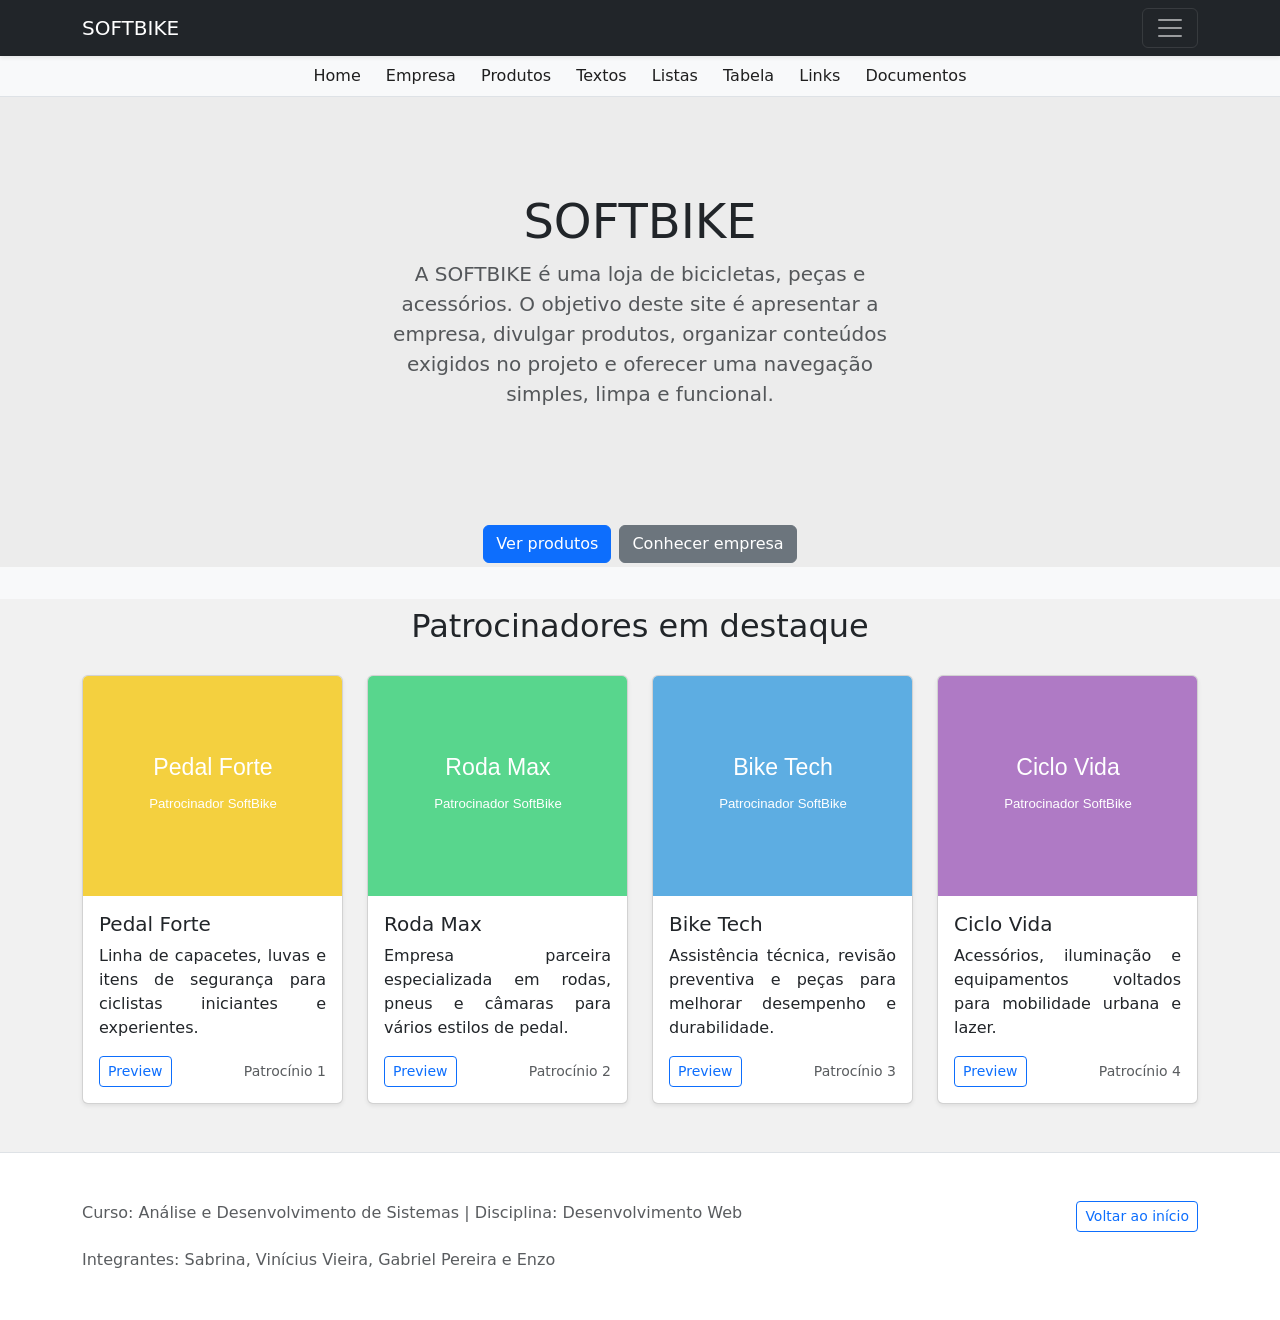
==== softbike_bootstrap/index.html @ a232e0e2 "Projeto SoftBike inicial" ====
<!DOCTYPE html>
<html lang="pt-br">
<head>
    <meta charset="UTF-8">
    <meta name="viewport" content="width=device-width, initial-scale=1.0">
    <title>SOFTBIKE - Home</title>

    <!-- Link do Bootstrap utilizado em sala de aula -->
    <link href="https://cdn.jsdelivr.net/npm/bootstrap@5.1.3/dist/css/bootstrap.min.css" rel="stylesheet"
        integrity="sha384-1BmE4kWBq78iYhFldvKuhfTAU6auU8tT94WrHftjDbrCEXSU1oBoqyl2QvZ6jIW3" crossorigin="anonymous">

    <!-- Arquivo CSS próprio do projeto -->
    <link rel="stylesheet" href="style.css">
</head>
<body>
    <!-- Âncora para o botão de voltar ao início -->
    <a id="inicio"></a>

    <!-- Início do menu expansível -->
    <div class="collapse" id="navbarToggleExternalContent">
        <div class="bg-dark p-4">
            <h5 class="text-white h4">SOFTBIKE - Projeto de Desenvolvimento Web</h5>
            <span class="text-muted">Curso: ADS | Disciplina: Desenvolvimento Web | Tema: Loja de bicicletas</span>
        </div>
    </div>

    <!-- Navbar principal do site -->
    <nav class="navbar navbar-dark bg-dark shadow-sm">
        <div class="container">
            <a class="navbar-brand" href="index.html">SOFTBIKE</a>

            <!-- Botão do menu recolhível -->
            <button class="navbar-toggler" type="button" data-bs-toggle="collapse"
                data-bs-target="#navbarToggleExternalContent" aria-controls="navbarToggleExternalContent"
                aria-expanded="false" aria-label="Toggle navigation">
                <span class="navbar-toggler-icon"></span>
            </button>
        </div>
    </nav>

    <!-- Menu secundário com as páginas do projeto -->
    <div class="bg-light border-bottom py-2">
        <div class="container text-center">
            <a class="menu-link" href="index.html">Home</a>
            <a class="menu-link" href="empresa.html">Empresa</a>
            <a class="menu-link" href="produtos.html">Produtos</a>
            <a class="menu-link" href="texto.html">Textos</a>
            <a class="menu-link" href="listas.html">Listas</a>
            <a class="menu-link" href="tabela.html">Tabela</a>
            <a class="menu-link" href="links.html">Links</a>
            <a class="menu-link" href="wireframe.html">Documentos</a>
        </div>
    </div>

    <!-- Seção principal semelhante ao modelo feito em sala -->
    <section class="hero-softbike d-flex align-items-center">
        <div class="container">
            <div class="mx-auto py-5 my-5 hero-box">
                <!-- Título principal da home -->
                <h1 class="display-5 text-center">SOFTBIKE</h1>

                <!-- Texto de apresentação -->
                <p class="lead text-muted">A SOFTBIKE é uma loja de bicicletas, peças e acessórios. O objetivo deste site é apresentar a empresa, divulgar produtos, organizar conteúdos exigidos no projeto e oferecer uma navegação simples, limpa e funcional.</p>
            </div>

            <!-- Botões de ação, seguindo a ideia da aula -->
            <div class="d-flex justify-content-center">
                <a href="produtos.html" class="btn btn-primary m-1">Ver produtos</a>
                <a href="empresa.html" class="btn btn-secondary m-1">Conhecer empresa</a>
            </div>
        </div>
    </section>

    <!-- Espaço visual entre a apresentação e os cartões -->
    <div class="p-3 mb-2 bg-light text-dark"></div>

    <!-- Área de patrocinadores em formato de cartões -->
    <section class="container mb-5">
        <h2 class="section-title">Patrocinadores em destaque</h2>

        <!-- Uso do grid do Bootstrap para deixar os cartões alinhados -->
        <div class="row g-4">
            <div class="col-md-6 col-lg-3">
                <div class="card shadow-sm rounded h-100">
                    <img src="imagens/patrocinador1.svg" class="card-img-top" alt="Patrocinador Pedal Forte">
                    <div class="card-body">
                        <h5 class="card-title">Pedal Forte</h5>
                        <p class="card-text">Linha de capacetes, luvas e itens de segurança para ciclistas iniciantes e experientes.</p>
                        <div class="d-flex justify-content-between align-items-center">
                            <a href="links.html" class="btn btn-outline-primary btn-sm">Preview</a>
                            <small class="text-muted">Patrocínio 1</small>
                        </div>
                    </div>
                </div>
            </div>

            <div class="col-md-6 col-lg-3">
                <div class="card shadow-sm rounded h-100">
                    <img src="imagens/patrocinador2.svg" class="card-img-top" alt="Patrocinador Roda Max">
                    <div class="card-body">
                        <h5 class="card-title">Roda Max</h5>
                        <p class="card-text">Empresa parceira especializada em rodas, pneus e câmaras para vários estilos de pedal.</p>
                        <div class="d-flex justify-content-between align-items-center">
                            <a href="produtos.html" class="btn btn-outline-primary btn-sm">Preview</a>
                            <small class="text-muted">Patrocínio 2</small>
                        </div>
                    </div>
                </div>
            </div>

            <div class="col-md-6 col-lg-3">
                <div class="card shadow-sm rounded h-100">
                    <img src="imagens/patrocinador3.svg" class="card-img-top" alt="Patrocinador Bike Tech">
                    <div class="card-body">
                        <h5 class="card-title">Bike Tech</h5>
                        <p class="card-text">Assistência técnica, revisão preventiva e peças para melhorar desempenho e durabilidade.</p>
                        <div class="d-flex justify-content-between align-items-center">
                            <a href="empresa.html" class="btn btn-outline-primary btn-sm">Preview</a>
                            <small class="text-muted">Patrocínio 3</small>
                        </div>
                    </div>
                </div>
            </div>

            <div class="col-md-6 col-lg-3">
                <div class="card shadow-sm rounded h-100">
                    <img src="imagens/patrocinador4.svg" class="card-img-top" alt="Patrocinador Ciclo Vida">
                    <div class="card-body">
                        <h5 class="card-title">Ciclo Vida</h5>
                        <p class="card-text">Acessórios, iluminação e equipamentos voltados para mobilidade urbana e lazer.</p>
                        <div class="d-flex justify-content-between align-items-center">
                            <a href="texto.html" class="btn btn-outline-primary btn-sm">Preview</a>
                            <small class="text-muted">Patrocínio 4</small>
                        </div>
                    </div>
                </div>
            </div>
        </div>
    </section>

    <!-- Início do rodapé -->
    <footer class="py-5 bg-white border-top mt-5">
        <div class="container">
            <div class="d-flex justify-content-between flex-wrap gap-3">
                <p class="text-muted m-0">Curso: Análise e Desenvolvimento de Sistemas | Disciplina: Desenvolvimento Web</p>
                <a href="#inicio" class="btn btn-outline-primary btn-sm">Voltar ao início</a>
            </div>
            <p class="text-muted mt-3 mb-0">Integrantes: Sabrina, Vinícius Vieira, Gabriel Pereira e Enzo</p>
        </div>
    </footer>

    <!-- Scripts do Bootstrap para funcionamento do menu -->
    <script src="https://cdn.jsdelivr.net/npm/@popperjs/core@2.10.2/dist/umd/popper.min.js"
        integrity="sha384-7+zCNj/IqJ95wo16oMtfsKbZ9ccEh31eOz1HGyDuCQ6wgnyJNSYdrPa03rtR1zdB"
        crossorigin="anonymous"></script>
    <script src="https://cdn.jsdelivr.net/npm/bootstrap@5.1.3/dist/js/bootstrap.min.js"
        integrity="sha384-QJHtvGhmr9XOIpI6YVutG+2QOK9T+ZnN4kzFN1RtK3zEFEIsxhlmWl5/YESvpZ13"
        crossorigin="anonymous"></script>
</body>
</html>
---- softbike_bootstrap/style.css ----
/*
    Arquivo CSS principal do projeto SOFTBIKE
    Observação: o Bootstrap já faz grande parte da estilização.
    Aqui foram colocados apenas alguns ajustes complementares.
*/

body {
    background-color: #f1f1f1;
}

.menu-link {
    text-decoration: none;
    color: #1f1f1f;
    margin: 0 10px;
    font-weight: 500;
}

.menu-link:hover {
    color: #0d6efd;
    text-decoration: underline;
}

.hero-softbike {
    background-color: #ececec;
    min-height: 360px;
}

.hero-box {
    max-width: 520px;
}

.hero-box p {
    text-align: center;
}

.card img {
    border-radius: 5px 5px 0px 0px !important;
    height: 220px;
    object-fit: cover;
}

.card-text {
    text-align: justify;
}

.section-title {
    text-align: center;
    margin-bottom: 30px;
}

.gallery-image {
    width: 100%;
    height: 220px;
    object-fit: cover;
    
}

.texto-link {
    text-decoration: none;
}

.wire-box {
    border: 2px solid #6c757d;
    background-color: #ffffff;
    padding: 15px;
    margin-bottom: 20px;
}

.wire-item {
    border: 1px solid #adb5bd;
    text-align: center;
    padding: 12px;
    margin-bottom: 10px;
    background-color: #f8f9fa;
}

table td, table th {
    vertical-align: middle;
}

.formato-box {
    background-color: #ffffff;
    border: 1px solid #dee2e6;
    border-radius: 5px;
    padding: 20px;
}
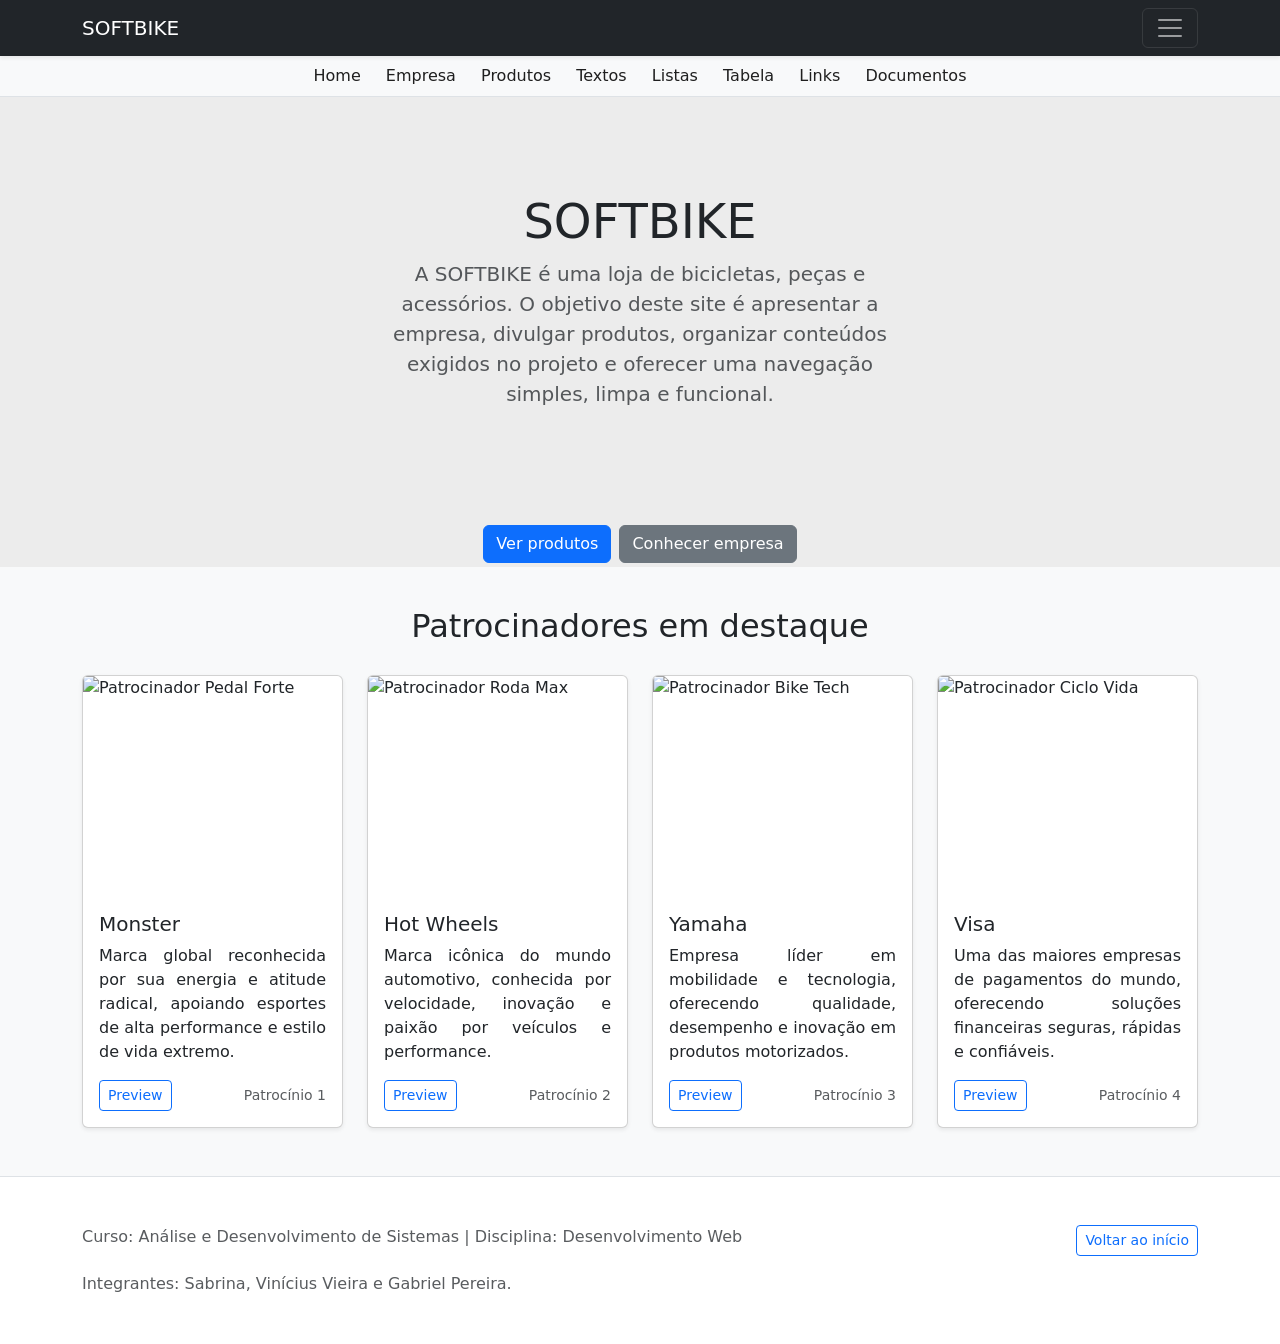
==== commit 8e66c156: "Adicionando imagens e descrições dos patrocinadores" ====
--- a/softbike_bootstrap/index.html
+++ b/softbike_bootstrap/index.html
@@ -82,10 +82,10 @@
         <div class="row g-4">
             <div class="col-md-6 col-lg-3">
                 <div class="card shadow-sm rounded h-100">
-                    <img src="imagens/patrocinador1.svg" class="card-img-top" alt="Patrocinador Pedal Forte">
+                    <img src="https://i.pinimg.com/736x/53/e9/40/53e940d3e119d28113a0a05acce9e668.jpg" class="card-img-top" alt="Patrocinador Pedal Forte">
                     <div class="card-body">
-                        <h5 class="card-title">Pedal Forte</h5>
-                        <p class="card-text">Linha de capacetes, luvas e itens de segurança para ciclistas iniciantes e experientes.</p>
+                        <h5 class="card-title">Monster</h5>
+                        <p class="card-text">Marca global reconhecida por sua energia e atitude radical, apoiando esportes de alta performance e estilo de vida extremo.</p>
                         <div class="d-flex justify-content-between align-items-center">
                             <a href="links.html" class="btn btn-outline-primary btn-sm">Preview</a>
                             <small class="text-muted">Patrocínio 1</small>
@@ -96,10 +96,10 @@
 
             <div class="col-md-6 col-lg-3">
                 <div class="card shadow-sm rounded h-100">
-                    <img src="imagens/patrocinador2.svg" class="card-img-top" alt="Patrocinador Roda Max">
+                    <img src="https://i.pinimg.com/1200x/18/ba/bb/18babbb9aa462f78774edb99a525eeb8.jpg" class="card-img-top" alt="Patrocinador Roda Max">
                     <div class="card-body">
-                        <h5 class="card-title">Roda Max</h5>
-                        <p class="card-text">Empresa parceira especializada em rodas, pneus e câmaras para vários estilos de pedal.</p>
+                        <h5 class="card-title">Hot Wheels</h5>
+                        <p class="card-text">Marca icônica do mundo automotivo, conhecida por velocidade, inovação e paixão por veículos e performance.</p>
                         <div class="d-flex justify-content-between align-items-center">
                             <a href="produtos.html" class="btn btn-outline-primary btn-sm">Preview</a>
                             <small class="text-muted">Patrocínio 2</small>
@@ -110,10 +110,10 @@
 
             <div class="col-md-6 col-lg-3">
                 <div class="card shadow-sm rounded h-100">
-                    <img src="imagens/patrocinador3.svg" class="card-img-top" alt="Patrocinador Bike Tech">
+                    <img src="https://i.pinimg.com/736x/0e/18/59/0e18599c46125c7f49ea6b0b9c5fbda7.jpg" class="card-img-top" alt="Patrocinador Bike Tech">
                     <div class="card-body">
-                        <h5 class="card-title">Bike Tech</h5>
-                        <p class="card-text">Assistência técnica, revisão preventiva e peças para melhorar desempenho e durabilidade.</p>
+                        <h5 class="card-title">Yamaha</h5>
+                        <p class="card-text">Empresa líder em mobilidade e tecnologia, oferecendo qualidade, desempenho e inovação em produtos motorizados.</p>
                         <div class="d-flex justify-content-between align-items-center">
                             <a href="empresa.html" class="btn btn-outline-primary btn-sm">Preview</a>
                             <small class="text-muted">Patrocínio 3</small>
@@ -124,10 +124,10 @@
 
             <div class="col-md-6 col-lg-3">
                 <div class="card shadow-sm rounded h-100">
-                    <img src="imagens/patrocinador4.svg" class="card-img-top" alt="Patrocinador Ciclo Vida">
+                    <img src="https://i.pinimg.com/736x/ee/bc/ac/eebcac29e2ffb5930d2fb1c5e45a7fa5.jpg" class="card-img-top" alt="Patrocinador Ciclo Vida">
                     <div class="card-body">
-                        <h5 class="card-title">Ciclo Vida</h5>
-                        <p class="card-text">Acessórios, iluminação e equipamentos voltados para mobilidade urbana e lazer.</p>
+                        <h5 class="card-title">Visa</h5>
+                        <p class="card-text">Uma das maiores empresas de pagamentos do mundo, oferecendo soluções financeiras seguras, rápidas e confiáveis.</p>
                         <div class="d-flex justify-content-between align-items-center">
                             <a href="texto.html" class="btn btn-outline-primary btn-sm">Preview</a>
                             <small class="text-muted">Patrocínio 4</small>
@@ -145,7 +145,7 @@
                 <p class="text-muted m-0">Curso: Análise e Desenvolvimento de Sistemas | Disciplina: Desenvolvimento Web</p>
                 <a href="#inicio" class="btn btn-outline-primary btn-sm">Voltar ao início</a>
             </div>
-            <p class="text-muted mt-3 mb-0">Integrantes: Sabrina, Vinícius Vieira, Gabriel Pereira e Enzo</p>
+            <p class="text-muted mt-3 mb-0">Integrantes: Sabrina, Vinícius Vieira e Gabriel Pereira.</p>
         </div>
     </footer>
 
--- a/softbike_bootstrap/style.css
+++ b/softbike_bootstrap/style.css
@@ -5,7 +5,7 @@
 */
 
 body {
-    background-color: #f1f1f1;
+    background-color: #f8f9fa; /* padrão Bootstrap (cinza claro bonito) */
 }
 
 .menu-link {
